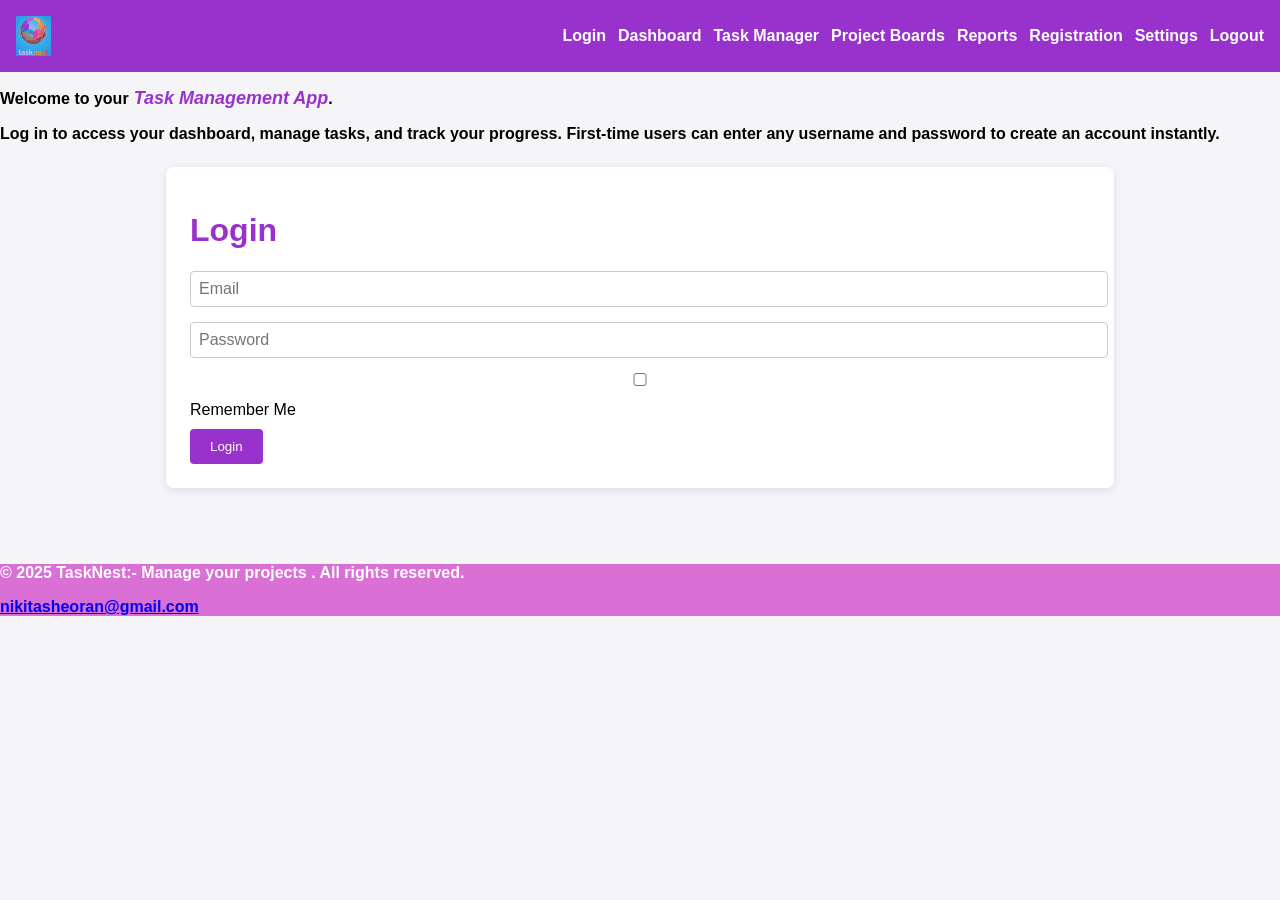
==== index.html @ f65fcf47 "Add files via upload Task nest" ====
<!DOCTYPE html>
<html lang="en">
<head>
  <meta charset="UTF-8"><title>Login</title>
  <link rel="stylesheet" href="styles.css">
  <script src="script.js" defer></script>
</head>
<body>
  <!-- NAVIGATION BAR -->
 <nav>
    <img src="logo.jpg" alt="Logo" class="logo">
    <div class="nav-links">
      <a href="index.html" id="logoutBtn">Login</a>
      <a href="dashboard.html">Dashboard</a>
      <a href="task_manager.html">Task Manager</a>
      <a href="project_board.html">Project Boards</a>
      <a href="reports.html">Reports</a>
      <a href="register.html">Registration</a>
      <a href="settings.html">Settings</a>
      <a href="#" id="logoutBtn">Logout</a>

    </div>
  </nav>
  
   <p>Welcome to your<span> Task Management App</span>.</p> 
   <p> Log in to access your dashboard, manage tasks, and track your progress. First-time users can enter any username and password to create an account instantly.</p>
  <div class="container">
    <h1>Login</h1>
    <form id="loginForm">
      <input type="text" id="loginUser" placeholder="Email" required>
      <input type="password" id="loginPass" placeholder="Password" required>
      <label>
        <input type="checkbox" id="rememberMe"> Remember Me
      </label>
      <div class="form-error" id="loginErr"></div>
      <button type="submit">Login</button>
    </form>
  </div>
  <br>
  <br>

  <footer>
    <p>&copy; 2025 TaskNest:- Manage your projects . All rights reserved.</p>
    <p><a href="mailto:nikitasheoran@gmail.com">nikitasheoran@gmail.com</a></p>
  </footer>

  
</body>
</html>
---- styles.css ----
body {
  font-family: Arial, sans-serif;
  background: #f5f5f8;
  margin: 0;
  padding: 0;
}

.logo-img {
 height: 30px;
 width: auto;
 opacity: 0.8;
 
}

nav {
  background: darkorchid;      
  color: #fff;
  display: flex;
  align-items: center;
  padding: 8px 16px;
  height: 56px;
  min-height: 56px;
  justify-content: space-between;   
}

nav img.logo {
  max-height: 70%;
  height: auto;
  width: auto;
  opacity: 0.7;
  margin-right: 20px;
  transition: opacity 0.2s;
}

nav img.logo:hover {
  opacity: 1;
}

.nav-links {
  display: flex;
  gap: 12px;
 
}

nav a {
  color: #fff;
  text-decoration: none;
  font-weight: bold;
}

nav a:hover {
  text-decoration: underline;
}

.container {
  max-width: 900px;
  margin: 24px auto;
  background: #fff;
  border-radius: 8px;
  padding: 24px;
  box-shadow: 0 2px 8px #28427b22;
}
h1, h2, h3 { color: darkorchid; }
input, select, textarea {
  display: block;
  width: 100%;
  margin: 6px 0 15px 0;
  padding: 8px;
  border: 1px solid #ccc;
  border-radius: 4px;
  font-size: 1em;
}
button {
  background: darkorchid;
  color: #fff;
  border: none;
  padding: 10px 20px;
  border-radius: 4px;
  cursor: pointer;
}
button:hover { background: orchid; }
.form-error { 
  color: #d23c3c; 
  font-size: 0.92em; 
  margin-bottom: 10px;
}

.task-board { 
  display: flex;
  gap: 20px; 
  margin-top: 20px;
}
.kanban-col {
  flex: 1;
  background: #f2f6ff;
  padding: 12px;
  border-radius: 5px;
  min-height: 180px;
}
.task-item {
  background: #dde5ff;
  padding: 8px;
  margin: 6px;
  border-radius: 4px;
  cursor: grab;
  box-shadow: 1px 2px 5px #28427b22;
}
.drop-hover { 
  background: #e7ffeb !important; 
}
.stats { 
  display: flex;
  justify-content: space-between; 
  margin: 14px 0;
}
.progress-bar { background: #eee; border-radius: 5px; height: 16px; margin: 6px 0;}
.progress-bar-inner { background: darkorchid; height: 100%; border-radius: 5px;}
.chart { width: 100%; max-width: 430px; margin: 0 auto; }
.avatar { width: 60px; height: 60px; border-radius: 50%; object-fit: cover; }
@media (max-width: 900px){
  .container { max-width: 99vw;}
  .task-board { flex-direction: column;}
}

/* === Dashboard Specific Additions === */

.quick-actions {
  display: flex;
  gap: 10px;
  flex-wrap: wrap;
  margin-bottom: 20px;
}

.quick-actions button {
  background: darkorchid;
  color: white;
  border: none;
  padding: 10px 16px;
  border-radius: 4px;
  cursor: pointer;
  font-weight: bold;
}

.quick-actions button:hover {
  background: darkorchid;
}

.progress-bar {
  background: #eee;
  height: 18px;
  border-radius: 5px;
  overflow: hidden;
  margin-bottom: 24px;
}

.progress-bar-inner {
  background: darkorchid;
  height: 100%;
  width: 0%;
  transition: width 0.5s ease-in-out;
}


#passFields input {
  margin-top: 6px;
}

p{
  font-size: medium;
  font-weight: bold;
}

span{
  color: darkorchid;
  font-weight: bold;
  font-size: large;
  font-style: italic;
}

footer{
  background-color: orchid;
  color: #fff;
}

.register-container {
      background: white;
      padding: 20px 25px;
      max-width: 350px;
      width: 100%;
      border-radius: 8px;
      box-shadow: 0px 2px 8px rgba(0,0,0,0.1);
      
    }

    #regErr {
      font-size: 13px;
      margin-top: 8px;
      text-align: center;
      color: red;
    }
    .link {
      display: block;
      text-align: center;
      margin-top: 15px;
      font-size: 14px;
    }
    .link a {
      color: #3f51b5;
      text-decoration: none;
    }
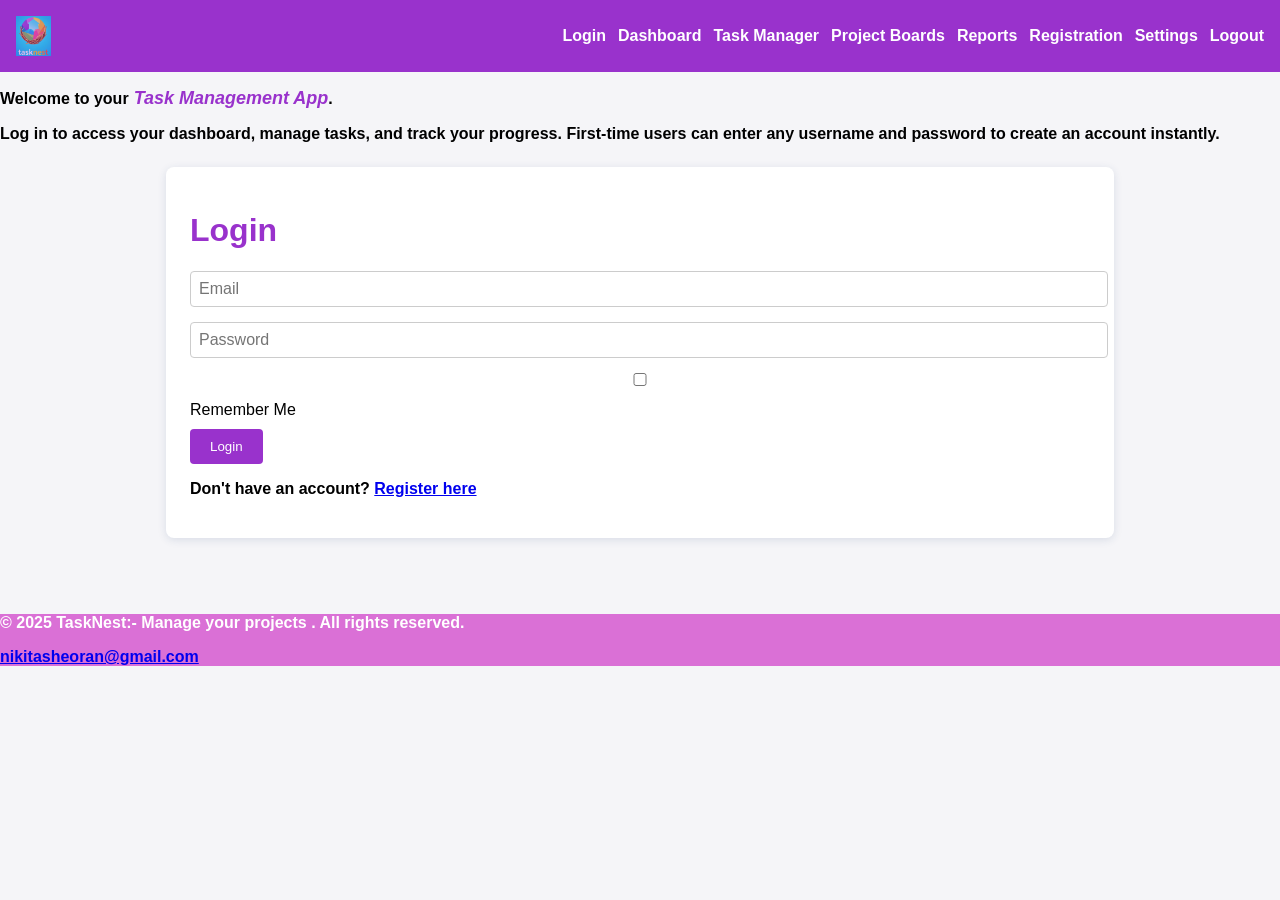
==== commit 9bb4ecab: "Login/Index page updated Added registration form and link to login page." ====
--- a/index.html
+++ b/index.html
@@ -35,6 +35,17 @@
       <div class="form-error" id="loginErr"></div>
       <button type="submit">Login</button>
     </form>
+
+     <p>Don't have an account? <a href="register.html" id="registerLink">Register here</a></p>
+  
+  <!-- Registration form hidden by default -->
+  <form id="registerForm" style="display:none; margin-top:15px;">
+    <input type="text" id="regUser" placeholder="Email" required>
+    <input type="password" id="regPass" placeholder="Password" required>
+    <div class="form-error" id="regErr"></div>
+    <button type="submit">Register</button>
+  </form>
+</div>
   </div>
   <br>
   <br>
